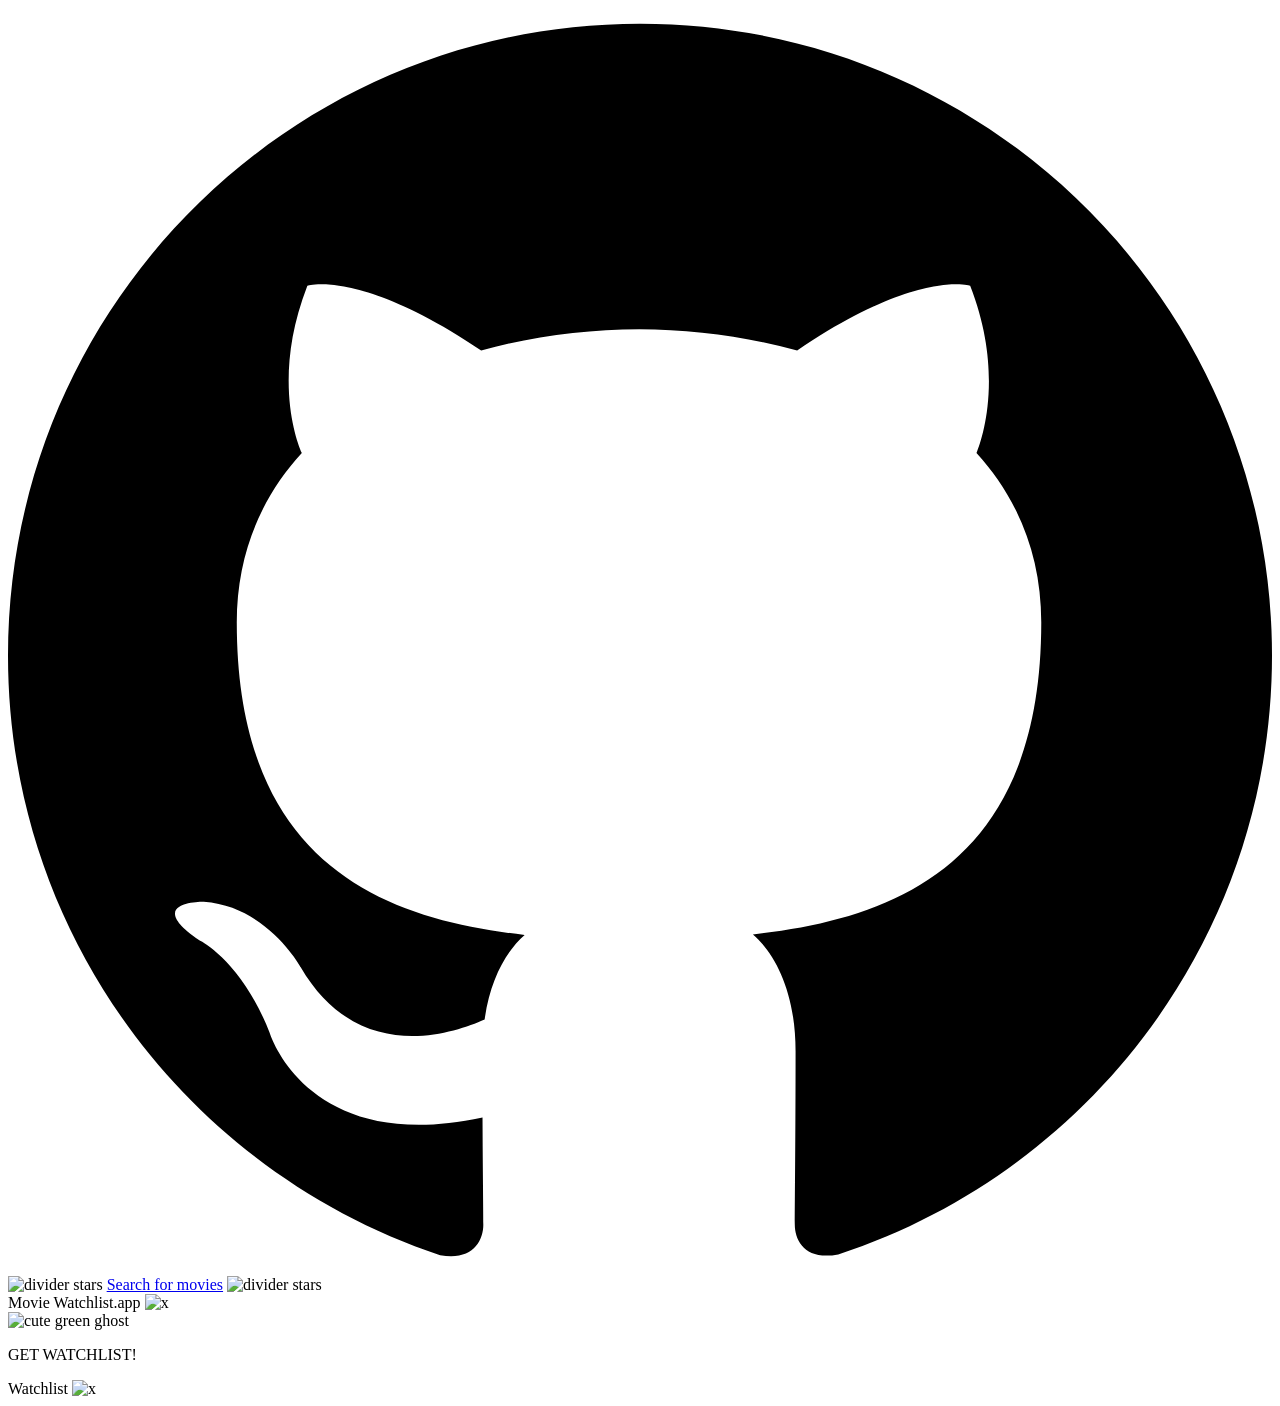
==== watchlist.html @ ae86a65f "Create watchlist.html" ====
<!DOCTYPE html>
<html lang="en">
    <head>
        <meta charset="UTF-8"/>
        <meta name="viewport" content="width=device-width, initial-scale=1.0"/>
        <title>Movie Watchlist</title>
        <link rel="stylesheet" href="index.css" />
    </head>
    <body>
        <!-- GitHub Corner -->
        <a
           href="https://github.com/Mukulsehrawat07"
           class="github-button"
           aria-label="View source on Github"
           target="_blank"
           rel="noopener">
           <svg role="img" viewBox="0 0 24 24" xmlns="http://www.w3.org/2000/svg">
        <title>© 2026 | Mukul</title>
        <path
          d="M12 .297c-6.63 0-12 5.373-12 12 
             0 5.303 3.438 9.8 8.205 11.385.6.113.82-.258.82-.577 
             0-.285-.01-1.04-.015-2.04-3.338.724-4.042-1.61-4.042-1.61 
             C4.422 18.07 3.633 17.7 3.633 17.7 
             c-1.087-.744.084-.729.084-.729 
             1.205.084 1.838 1.236 1.838 1.236 
             1.07 1.835 2.809 1.305 3.495.998 
             .108-.776.417-1.305.76-1.605 
             -2.665-.3-5.466-1.332-5.466-5.93 
             0-1.31.465-2.38 1.235-3.22 
             -.135-.303-.54-1.523.105-3.176 
             0 0 1.005-.322 3.3 1.23 
             .96-.267 1.98-.399 3-.405 
             1.02.006 2.04.138 3 .405 
             2.28-1.552 3.285-1.23 3.285-1.23 
             .645 1.653.24 2.873.12 3.176 
             .765.84 1.23 1.91 1.23 3.22 
             0 4.61-2.805 5.625-5.475 5.92 
             .42.36.81 1.096.81 2.22 
             0 1.606-.015 2.896-.015 3.286 
             0 .315.21.69.825.57 
             C20.565 22.092 24 17.592 24 12.297 
             c0-6.627-5.373-12-12-12"
        />
      </svg>
    </a>
    <!-- GitHub Corner -->
    
    <div class="app">
        <header>
            <nav>
                <img src="/imgs/pixl2.gif" alt="divider stars" />
                <a href="index.html">Search for movies</a>
                <img src="/imgs/pixl2.gif" alt="divider stars" />
            </nav>
            
            <div class="window-section">
                <div class="window-title">
                    Movie Watchlist.app 
                    <img class="win-icon" src="/imgs/win.webp" alt="x" />
                </div>
                
                <div class="window-main">
                    <span class="intro">
                        <img src="/imgs/pixl1.gif" alt="cute green ghost" />
                        <p>GET WATCHLIST!</p>
                    </span>
                </div>
            </div>
        </header>
        
        <main>
            <div class="window-section">
                <div class="window-title">
                    Watchlist
                    <img class="win-icon" src="/imgs/win.webp" alt="x" />
                </div>
                
                <div class="window-main">
                    <div class="watchlist" id="watchlist"></div>
                </div>
            </div>
        </main>
    </div>
    
    <script src="index.js"></script>
    </body>
</html>
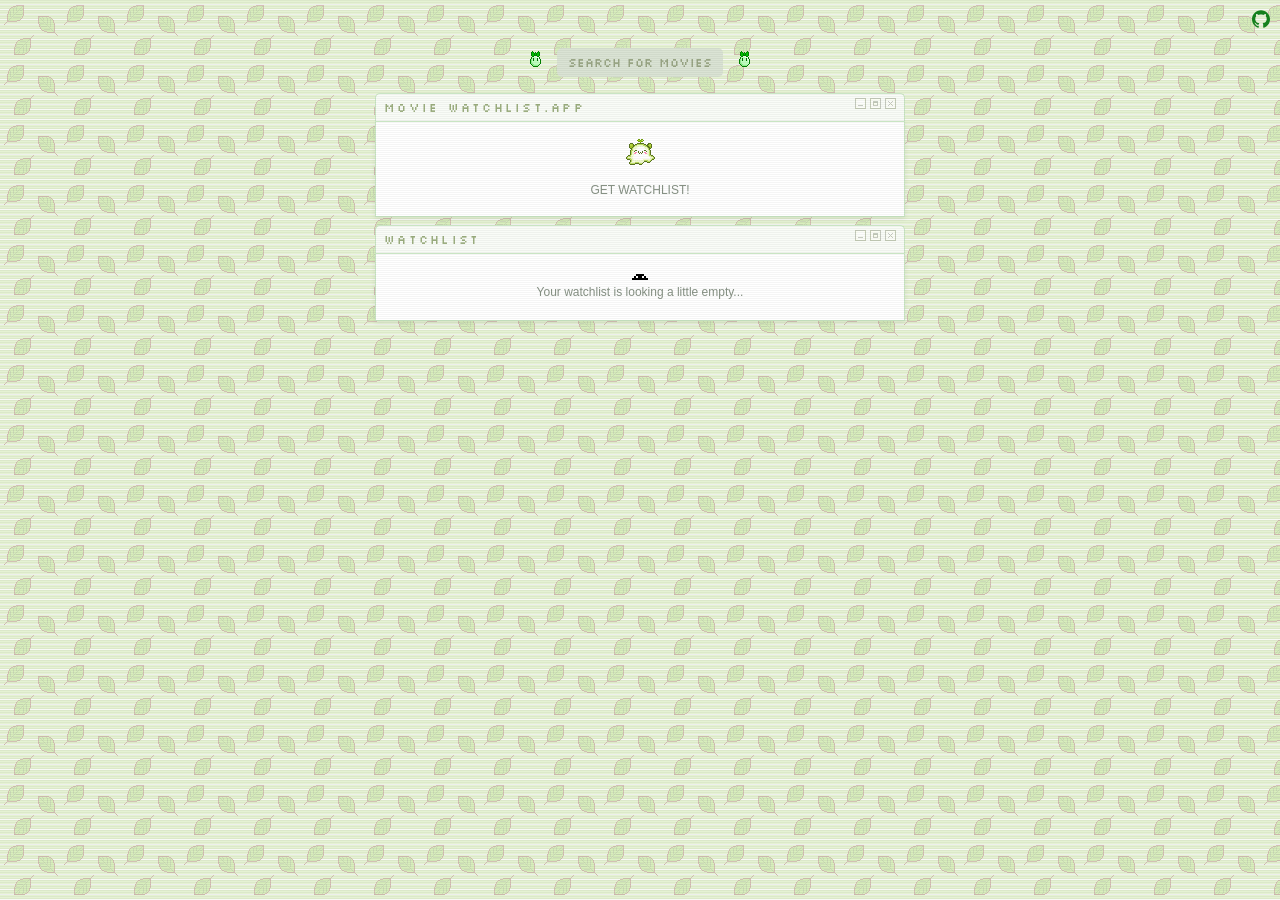
==== commit fe6fec7e: "Update watchlist.html" ====
--- a/watchlist.html
+++ b/watchlist.html
@@ -48,15 +48,15 @@
     <div class="app">
         <header>
             <nav>
-                <img src="/imgs/pixl2.gif" alt="divider stars" />
+                <img src="imgs/pixl2.gif" alt="divider stars" />
                 <a href="index.html">Search for movies</a>
-                <img src="/imgs/pixl2.gif" alt="divider stars" />
+                <img src="imgs/pixl2.gif" alt="divider stars" />
             </nav>
             
             <div class="window-section">
                 <div class="window-title">
                     Movie Watchlist.app 
-                    <img class="win-icon" src="/imgs/win.webp" alt="x" />
+                    <img class="win-icon" src="imgs/win.webp" alt="x" />
                 </div>
                 
                 <div class="window-main">
--- a/index.css
+++ b/index.css
@@ -0,0 +1,319 @@
+@import url('https://fonts.googleapis.com/css2?family=Silkscreen:wght@400;700&display=swap');
+
+:root {
+   /* fonts */
+    --font-silkscreen: "Silkscreen", sans-serif;
+    --font-body: Verdana, Geneva, Tahoma, sans-serif;
+
+    /* colours */
+    --color-bg: #e7f2d6;
+    --color-text: #869184;
+    --color-border: #c9e5c3;
+    --color-border-muted: #99a685;
+    --color-surface: #fff;
+    --color-surface-soft: #f9fcf7;
+    --color-surface-card: #f5f8f0;
+    --color-accent: #9daf81;
+    --color-accent-muted: #dae3d4;
+
+    /* font sizes */
+    --text-sm: 0.75rem;
+    --text-base: 0.875rem;
+    --text-md: 1rem;
+
+    /* spacing */
+    --space-xs: 0.25rem;
+    --space-sm: 0.5rem;
+    --space-md: 1rem;
+    --space-lg: 2.5rem;
+    --radius-sm: 5px;
+    --radius-md: 6px;
+}
+
+
+*,
+*::before,
+*::after {
+    box-sizing: border-box;
+    margin: 0;
+    padding: 0;
+}
+
+
+/* BASE */
+
+body {
+    background: var(--color-bg) url('/imgs/appbg.webp') repeat;
+    font-family: var(--font-body);
+    font-size: var(--text-sm);
+    line-height: 1.6;
+    color: var(--color-text);
+    display: flex;
+    flex-direction: column;
+    align-items: center;
+    min-height: 100vh;
+}
+
+/* CRT scanline overlay */
+
+body::before {
+    content: "";
+    position: fixed;
+    inset: 0;
+    background: repeating-linear-gradient(to bottom,
+                rgba(0, 0, 0, 0.04),
+                rgba(0, 0, 0, 0.04) 1px,
+                transparent 1px,
+                transparent 2px);
+    pointer-events: none;
+    z-index: 1000;
+}
+
+/* LAYOUT */
+
+.app {
+    width: 100%;
+    max-width: 550px;
+    display: flex;
+    flex-direction: column;
+    position: relative;
+    padding:  var(--space-lg) 0.625rem;
+}
+
+/* WINDOW STYLE */
+
+.window-title {
+    font-family: var(--font-silkscreen);
+    font-size: var(--text-sm);
+    color: var(--color-accent);
+    background-color: var(--color-surface-soft);
+    padding: var(--space-xs) var(--space-sm);
+    letter-spacing: 0.1875em;
+    border-radius: var(--radius-sm) var(--radius-sm) 0 0;
+    border: 1px solid var(--color-border);
+    border-bottom: 0;
+}
+
+.win-icon{
+    float: right;
+    opacity: 0.8;
+}
+
+.window-main{
+    background-color: var(--color-surface);
+    border: 1px solid var(--color-border);
+    box-shadow: 0 2px 5px rgba(0, 0, 0, 0.07);
+    padding: var(--space-md);
+    margin-bottom: var(--space-sm);
+}
+
+/* Header/Intro */
+
+.intro {
+    display: block;
+    text-align: center;
+}
+
+.intro p {
+    padding-top: var(--space-sm);
+}
+
+/* Search */
+
+.search-bar{
+    z-index: 10;
+    display: flex;
+    border-radius: var(--radius-md);
+    overflow: hidden;
+    border: 0.5px solid var(--color-border-muted);
+    margin-top: var(--space-md);
+}
+
+.search-bar input {
+    flex: 1;
+    padding: var(--space-sm) var(--space-md) var(--space-sm) 2.5rem;
+    border: none;
+    background-color: var(--color-surface-soft);
+    font-size: var(--text-md);
+    outline: none;
+    background-image: url("data:image/svg+xml,%3Csvg xmlns='http://www.w3.org/2000/svg' width='16' height='16' viewBox='0 0 24 24' fill='none' stroke='%238a8580' stroke-width='2' stroke-linecap='round' stroke-linejoin='round'%3E%3Ccircle cx='11' cy='11' r='8'/%3E%3Cpath d='m21 21-4.35-4.35'/%3E%3C/svg%3E");
+    background-repeat: no-repeat;
+    background-position: 0.875rem center;
+}
+
+.search-bar input::placeholder {
+    color: var(--color-accent);
+    opacity: 0.6;
+}
+
+.search-bar button {
+     font-family: var(--font-silkscreen);
+    font-size: var(--text-sm);
+    padding: var(--space-sm) 1.5rem;
+    background-color: var(--color-accent-muted);
+    color: var(--color-accent);
+    border: none;
+    border-left: 1px solid var(--color-border-muted);
+    letter-spacing: 0.1875em;
+    cursor: pointer;
+}
+
+.search-bar button:hover{
+    background-color: var(--color-accent);
+    color: var(--color-accent-muted);
+}
+
+/* Nav */
+
+nav {
+    margin-bottom: var(--space-sm);
+    text-align: center;
+    padding: var(--space-sm);
+}
+
+nav a {
+    margin: 0 0.625rem;
+    text-decoration: none;
+}
+
+/*  Shared: nav/watchlist */
+
+nav a,
+.watchlist-btn {
+    font-family: var(--font-silkscreen);
+    font-size: var(--text-sm);
+    display: inline-block;
+    color: var(--color-border-muted);
+    border-radius: var(--radius-sm);
+    padding: var(--space-xs) 0.625rem;
+    background: var(--color-accent-muted);
+    border: 1px dotted var(--color-accent-muted);
+} 
+
+nav a:hover,
+.watchlist-btn:hover {
+    color: var(--color-accent-muted);
+    background-color: var(--color-border-muted);
+}
+
+/* Film Cards */
+
+.film-card {
+    display: flex;
+    gap: 0.875rem;
+    padding: 0.625rem;
+    border: 1px solid var(--color-border);
+    background-color: var(--color-surface-card);
+    margin-bottom: var(--space-sm);
+    align-items: flex-start;
+}
+
+.left-container {
+    max-width: 100px;
+}
+
+.film-card img {
+    max-width: 100px;
+    object-fit: cover;
+    border-radius: var(--radius-sm);
+}
+
+.film-info {
+    display: flex;
+    flex-direction: column;
+    gap: 0.375rem;
+    align-self: flex-start;
+}
+
+.film-title-row {
+    display: flex;
+    align-items: center;
+    gap: 0.625rem;
+    flex-wrap: wrap;
+}
+
+.film-info h2 {
+    text-transform: uppercase;
+    font-size: var(--text-md);
+}
+
+.rating {
+    display: flex;
+    align-items: center;
+    gap: 0.25em;
+    color: goldenrod;
+}
+
+.rating svg {
+    width: 0.8125em;
+    height: 0.8125em;
+}
+
+.meta-row {
+    display: flex;
+    align-items: center;
+    gap: 0.5em;
+    flex-wrap: wrap;
+}
+
+.dot {
+    width: 3px;
+    height: 3px;
+    border-radius: 50%;
+    background: green;
+    display: inline-block;
+}
+
+.synopsis {
+    line-height: 1.6;
+}
+
+.watchlist-btn {
+    text-align: center;
+    width: 100%;
+}
+
+.watchlist-btn svg {
+    width: 0.875em;
+    height: 0.875em;
+    display: block;
+    margin: auto;
+}
+
+/* Empty State */
+
+.message {
+    margin: auto;
+    text-align: center;
+    width: 70%;
+    line-height: 2;
+    display: block;
+}
+
+.message img {
+    margin: auto;
+    display: block;
+}
+
+/* Github Button */
+
+.github-button {
+    position: absolute;
+    top: 0.625rem;
+    right: 0.625rem;
+    width: 1.125rem;
+    height: 1.125rem;
+    color: #14801c;
+    z-index: 1000;
+}
+
+.github-button svg {
+    fill: currentColor;
+    width: 100%;
+    height: 100%;
+    transition: color 0.3s ease;
+}
+
+.github-button:hover {
+    color: #0366d6;
+}
